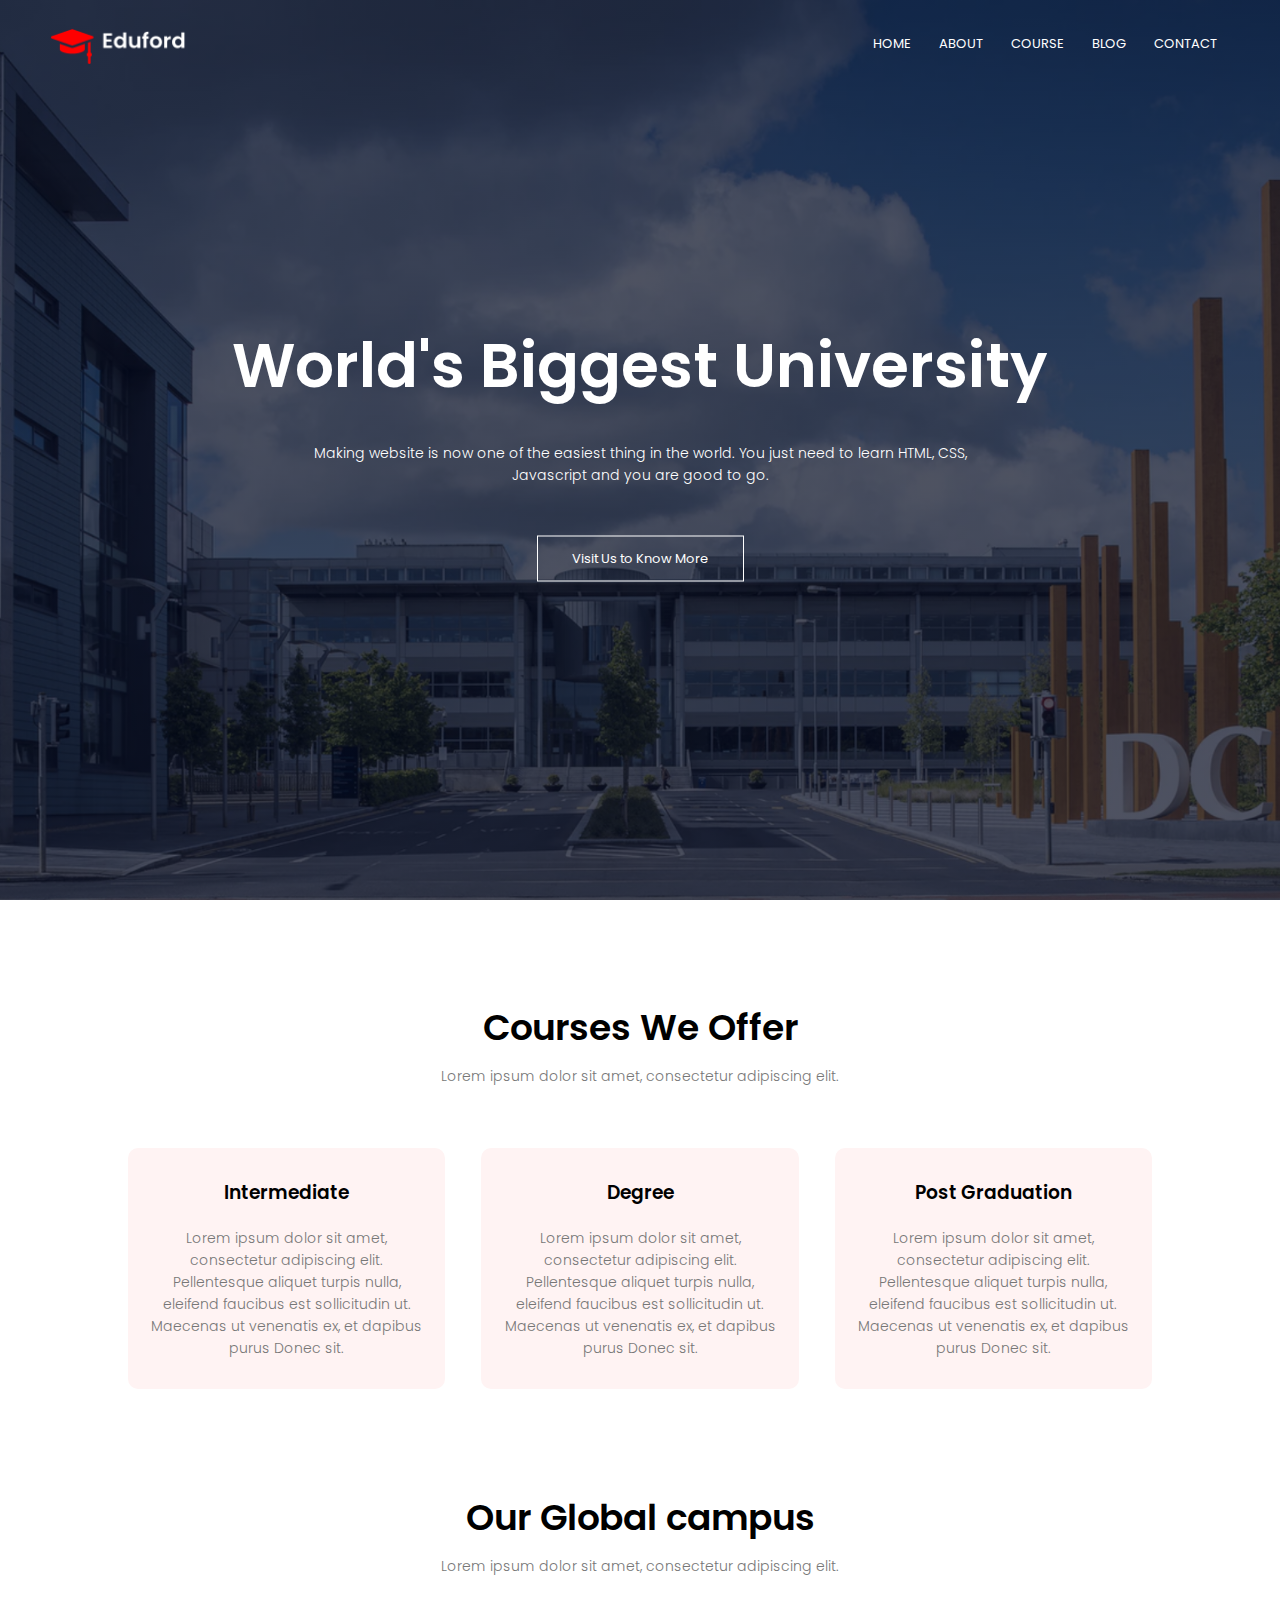
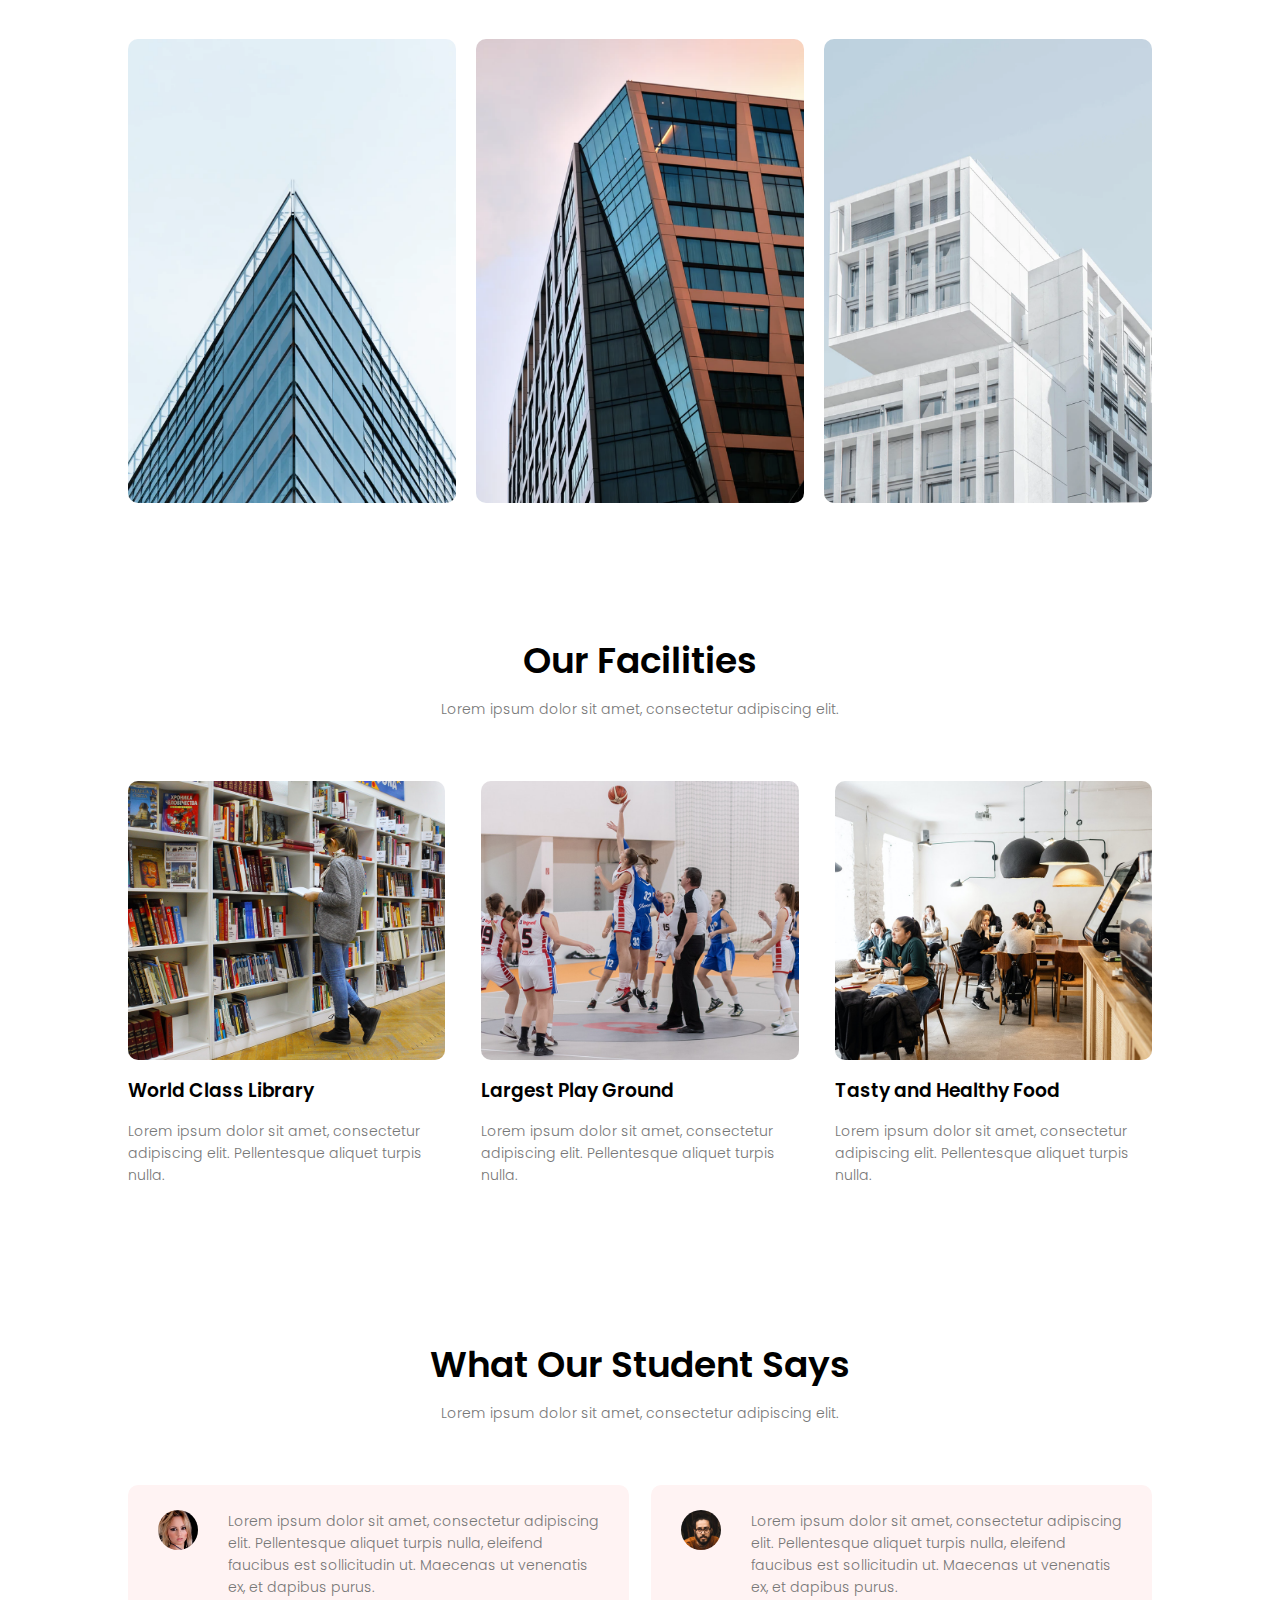
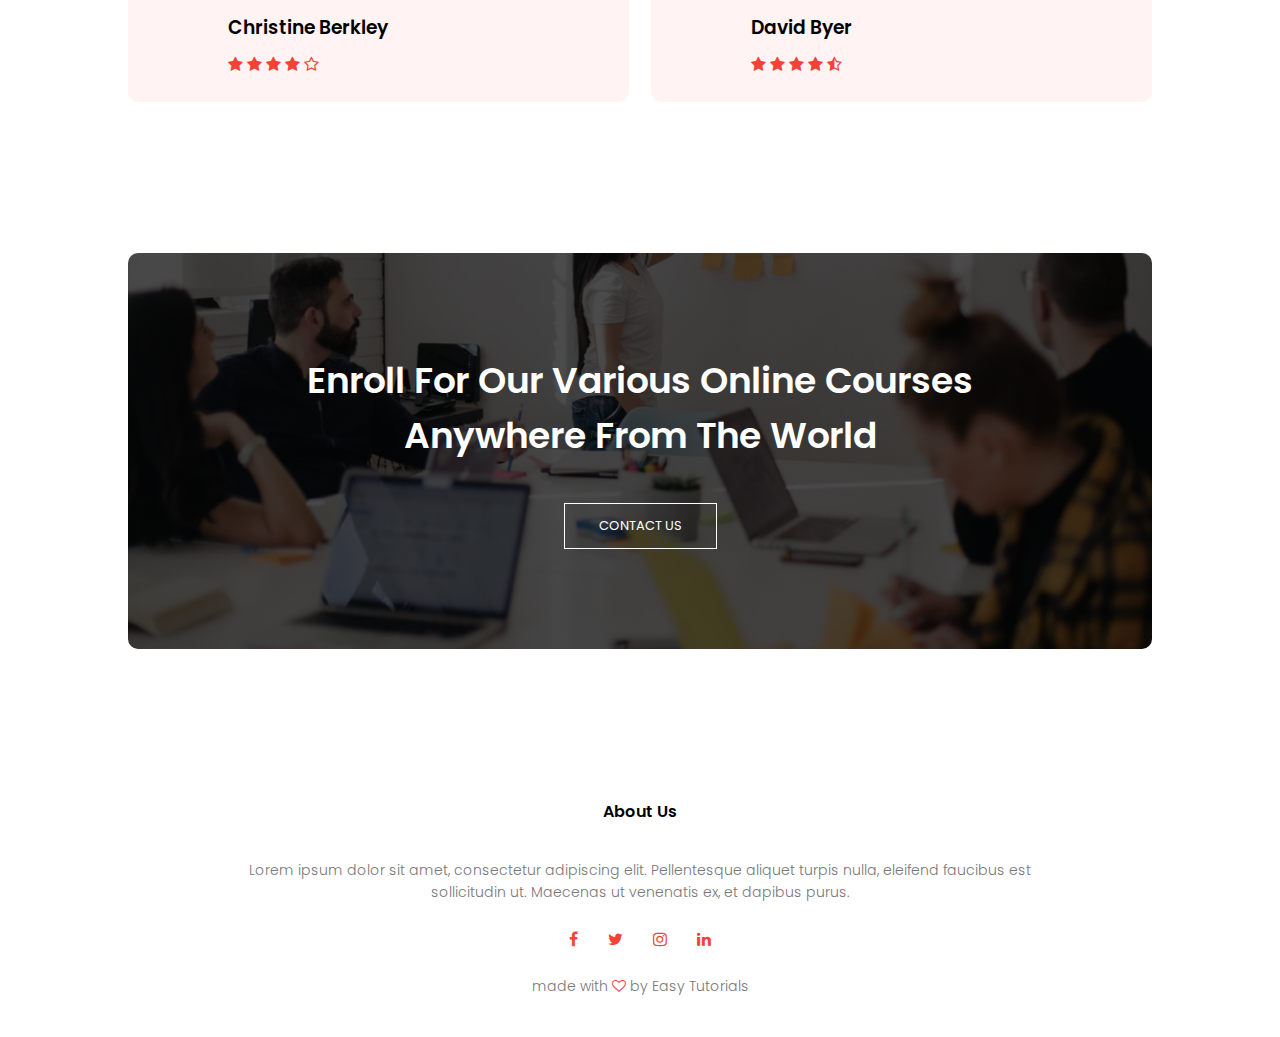
==== Restorans/Restorans-main/index.html @ 7d59f51b "Add files via upload" ====
<html>
<head>
<meta name="viewport" content="width=device-width, initial-scale=1.0">
<title>University Website Design - Easy Tutorials</title>
<link rel="stylesheet" href="style.css">
<link href="https://fonts.googleapis.com/css?family=Poppins:100,200,300,400,600,700&display=swap" rel="stylesheet">
<link rel="stylesheet" href="https://stackpath.bootstrapcdn.com/font-awesome/4.7.0/css/font-awesome.min.css"> 
</head>
<body>
    <section class="header">
        
        <nav>
            <a href="index.html"><img src="images/logo.png"></a>
            <div class="nav-links" id="navLinks">  
                <i class="fa fa-close" onclick="hideMenu()"></i>
                <ul>
                    <li><a href="index.html">HOME</a></li>
                    <li><a href="about.html">ABOUT</a></li>
                    <li><a href="course.html">COURSE</a></li>
                    <li><a href="blog.html">BLOG</a></li>
                    <li><a href="contact.html">CONTACT</a></li>
                </ul>
            </div>
            <i class="fa fa-bars" onclick="showMenu()"></i>
        </nav>
        
        <div class="text-box">
            <h1>World's Biggest University</h1>
            <p>Making website is now one of the easiest thing in the world. You just need to learn HTML, CSS,<br>Javascript and you are good to go.</p>
            <a href="contact.html" class="hero-btn">Visit Us to Know More</a>
        </div>
    </section>
    
<!---------- course ----------->
    
    <section class="course">
        <h1>Courses We Offer</h1>
        <p>Lorem ipsum dolor sit amet, consectetur adipiscing elit.</p>
        <div class="row">
            <div class="course-col">
                <h3>Intermediate</h3>
                <p>Lorem ipsum dolor sit amet, consectetur adipiscing elit. Pellentesque aliquet turpis nulla, eleifend faucibus est sollicitudin ut. Maecenas ut venenatis ex, et dapibus purus Donec sit.</p>
            </div>
            <div class="course-col">
                <h3>Degree</h3>
                <p>Lorem ipsum dolor sit amet, consectetur adipiscing elit. Pellentesque aliquet turpis nulla, eleifend faucibus est sollicitudin ut. Maecenas ut venenatis ex, et dapibus purus Donec sit.</p>
            </div>
            <div class="course-col">
                <h3>Post Graduation</h3>
                <p>Lorem ipsum dolor sit amet, consectetur adipiscing elit. Pellentesque aliquet turpis nulla, eleifend faucibus est sollicitudin ut. Maecenas ut venenatis ex, et dapibus purus Donec sit.</p>
            </div>
        </div>
    </section>
    
<!---------- campus ---------->
    
    <section class="campus">
        <h1>Our Global campus</h1>
        <p>Lorem ipsum dolor sit amet, consectetur adipiscing elit.</p>
            <div class="row">
                <div class="campus-col">
                    <img src="images/london.png">
                    <div class="layer">
                        <h3>LONDON</h3>
                    </div>
                </div>
                <div class="campus-col">
                    <img src="images/newyork.png">
                    <div class="layer">
                        <h3>NEW YORK</h3>
                    </div>
                </div>
                <div class="campus-col">
                    <img src="images/washington.png">
                    <div class="layer">
                        <h3>WASHINGTON</h3>
                    </div>
                </div>
                
            </div>
    </section>
    
<!---------- Facilities ---------->
    
    <section class="facility">
        <h1>Our Facilities</h1>
        <p>Lorem ipsum dolor sit amet, consectetur adipiscing elit.</p>
            <div class="row">
                <div class="facility-col">
                    <img src="images/library.png">
                    <h3>World Class Library</h3>
                    <p>Lorem ipsum dolor sit amet, consectetur adipiscing elit. Pellentesque aliquet turpis nulla.</p>
                </div>
                <div class="facility-col">
                    <img src="images/basketball.png">
                    <h3>Largest Play Ground</h3>
                    <p>Lorem ipsum dolor sit amet, consectetur adipiscing elit. Pellentesque aliquet turpis nulla.</p>
                </div>
                <div class="facility-col">
                    <img src="images/cafeteria.png">
                    <h3>Tasty and Healthy Food</h3>
                    <p>Lorem ipsum dolor sit amet, consectetur adipiscing elit. Pellentesque aliquet turpis nulla.</p>
                </div>
            </div>
    </section>
    
    
<!---------- testimonials ---------->
    
    <section class="testimonials">
        <h1>What Our Student Says</h1>
        <p>Lorem ipsum dolor sit amet, consectetur adipiscing elit.</p>
            <div class="row">
                <div class="testimonial-col">
                    <img src="images/user1.jpg">
                    <div> 
                        <p>Lorem ipsum dolor sit amet, consectetur adipiscing elit. Pellentesque aliquet turpis nulla, eleifend faucibus est sollicitudin ut. Maecenas ut venenatis ex, et dapibus purus.</p>
                        <h3>Christine Berkley</h3>
                        <i class="fa fa-star"></i>
                        <i class="fa fa-star"></i>
                        <i class="fa fa-star"></i>
                        <i class="fa fa-star"></i>
                        <i class="fa fa-star-o"></i>
                    </div>
                </div>
                <div class="testimonial-col">
                    <img src="images/user2.jpg">
                    <div>
                        <p>Lorem ipsum dolor sit amet, consectetur adipiscing elit. Pellentesque aliquet turpis nulla, eleifend faucibus est sollicitudin ut. Maecenas ut venenatis ex, et dapibus purus.</p>
                        <h3>David Byer</h3>
                        <i class="fa fa-star"></i>
                        <i class="fa fa-star"></i>
                        <i class="fa fa-star"></i>
                        <i class="fa fa-star"></i>
                        <i class="fa fa-star-half-o"></i>
                    </div>
                </div>
                
            </div>
    </section>
    
<!------ Call To Action ------>

<section class="cta">
    
       <h1>Enroll For Our Various Online Courses<br>Anywhere From The World</h1>
        <a href="" class="hero-btn">CONTACT US</a>
    
</section>    
 
<!-------- footer ---------->

<section class="footer">
        <h4>About Us</h4>
        <p>Lorem ipsum dolor sit amet, consectetur adipiscing elit. Pellentesque aliquet turpis nulla, eleifend faucibus est<br>sollicitudin ut. Maecenas ut venenatis ex, et dapibus purus.</p>
        <div class="icons">
            <a href=""><i class="fa fa-facebook"></i></a>
            <a href=""><i class="fa fa-twitter"></i></a>
            <a href=""><i class="fa fa-instagram"></i></a>
            <a href=""><i class="fa fa-linkedin"></i></a>
            
        </div>
        <a href="" class="footer-link"><p>made with <i class="fa fa-heart-o"></i> by Easy Tutorials</p></a>
</section>    
  
  
<!----JavaScript for toggle menu---->
<script>
    var navLinks = document.getElementById("navLinks");

    function showMenu() {
        navLinks.style.right = "0";
    }

    function hideMenu() {
        navLinks.style.right = "-200px";
    }
</script> 
    
</body>
</html>
---- Restorans/Restorans-main/style.css ----
*{
    margin: 0;
    padding: 0;
    font-family: 'Poppins', sans-serif;
}
.header{
    min-height: 100vh;
    width: 100%;
    background-image: linear-gradient(rgba(4,9,30,0.7),rgba(4,9,30,0.7)),url(images/banner.png);
    background-position: center;
    background-size: cover;
    position: relative;
    overflow: hidden;
}

nav{
    display: flex;
    padding: 2% 4%;
    justify-content: space-between;
    align-items: center;
}
nav img{
    width: 135px;
}
.nav-links{
    flex: 1;
    text-align: right;
}
.nav-links ul li{
    list-style: none;
    display: inline-block;
    padding: 8px 12px;
    position: relative;
}
.nav-links ul li a{
    color: #fff;
    text-decoration: none;
    font-size: 13px;
}
.nav-links ul li::after{
    content: '';
    width: 0%;
    height: 2px;
    background: #f44336;
    display: block;
    margin: auto;
    transition: .5s;    
}
.nav-links ul li:hover::after{
    width: 100%;
}
nav .fa{
    display: none;
}

.text-box{
    width: 90%;
    color: #fff;
    position: absolute;
    top: 50%;
    left: 50%;
    transform: translate(-50%, -50%);
    text-align: center;
}
.text-box h1{
    font-size: 62px;
}
.text-box p{
    margin: 20px 0 40px;
    font-size: 14px;
    color: #fff;
}
.hero-btn {
    display: inline-block;
    text-decoration: none;
    color: #fff;
    border: 1px solid #fff;
    padding: 12px 34px;
    font-size: 13px;
    background: transparent;
    position: relative;
    cursor: pointer;
    transition: 1s;
}

.hero-btn:hover{
    border: 1px solid #f44336;
    background: #f44336;
}


@media(max-width: 700px)
{
   .nav-links ul li
    {
        display: block;
    }
    .nav-links
    {
        position: fixed;
        background: #f44336;
        height: 100vh;
        width: 200px;
        top: 0;
        right: -200px;
        text-align: left;
        z-index: 2;
        transition: 0.5s;
    }
    .nav-links ul{
        padding: 30px;
    }
    nav .fa{
        display: block;
        color: #fff;
        margin: 10px;
        font-size: 22px;
        cursor: pointer; 
    }
    .text-box h1{
        font-size: 20px;
    }
}

/*---------- course --------*/

.course{
    width: 80%;
    margin: auto;
    text-align: center;
    padding-top: 100px;
}
h1{
    font-size: 36px;
    font-weight: 600;
}
p{
    color: #777;
    font-size: 14px;
    font-weight: 300;
    line-height: 22px;
    padding: 10px;
}
.row{
    margin-top: 5%;
    display: flex;
    justify-content: space-between;  
}
  
.course-col{
    flex-basis: 31%;
    background: #fff3f3;
    border-radius: 10px;
    margin-bottom: 5%;
    padding: 20px 12px;
    box-sizing: border-box;
    transition: .5s;
}
h3{
    text-align: center;
    font-weight: 600;
    margin: 10px 0;
}
.course-col:hover{
    box-shadow: 0 0 20px 0px rgba(0, 0, 0, 0.2);
}

@media (max-width:700px){
    .row{
        flex-direction: column;
    }
} 

/*---------------- campus ----------------*/

.campus{
    width: 80%;
    margin: auto;
    text-align: center;
    padding-top: 50px;
}
.campus-col{
    flex-basis: 32%;
    border-radius: 10px;
    margin-bottom: 30px;
    position: relative;
    overflow: hidden;
}
.campus-col img{
    width: 100%;
}

.layer{
    background: transparent;
    height: 100%;
    width: 100%;
    top: 0;
    left: 0;
    position: absolute;
    transition: .5s;
}
.layer:hover{
    background: rgba(226, 0, 0, 0.7);
}
.layer h3{
    width: 100%;
    font-weight: 500;
    color: #fff;
    font-size: 26px;
    bottom: 0;
    left: 50%;
    transform: translateX(-50%);
    position: absolute;
    opacity: 0;
    transition: .5s;
}
.layer:hover h3{
    bottom: 49%;
    opacity: 1;
}

/*-------------- Facilities ----------------*/

.facility{
    width: 80%;
    margin: auto;
    text-align: center;
    padding-top: 100px;
}
.facility-col{
    flex-basis: 31%;
    border-radius: 10px;
    margin-bottom: 5%;
    text-align: left;
}
.facility-col img{
    width: 100%;
    border-radius: 10px;
}
.facility-col p{
    padding: 0;
}
.facility-col h3{
    margin-top: 16px;
    margin-bottom: 15px;
    text-align: left;
}

/*---------------- testimonials ------------------*/

.testimonials{
    width: 80%;
    margin: auto;
    padding-top: 100px;
    text-align: center;
}

.testimonial-col{
    flex-basis: 44%;
    border-radius: 10px;
    margin-bottom: 5%;
    text-align: left;
    background: #fff3f3;
    padding: 25px;
    cursor: pointer;
    display: flex;
}
.testimonial-col img{
    height: 40px;
    margin-left: 5px;
    margin-right: 30px;
    border-radius: 50%;
}
.testimonial-col p{
    padding: 0;
}
.testimonial-col h3{
    margin-top: 15px;
    text-align: left;
}
.testimonial-col .fa{
    color: #f44336;
}

@media(max-width:700px){
    .testimonial-col img{
        margin-left: 0px;
        margin-right: 15px;
    }
}

/*-------- Call To Action ----------*/


.cta{
    margin: 100px auto;
    width: 80%;
    background-image: linear-gradient(rgba(0,0,0,0.7),rgba(0,0,0,0.7)),url(images/banner2.jpg);
    background-position: center;
    background-size: cover;
    border-radius: 10px;
    text-align: center;
    padding: 100px 0;
}
.cta h1{
    color: #fff;
    margin-bottom: 40px; 
    padding: 0; 
}

@media(max-width:700px){
    .cta h1{
        font-size: 24px;
    }
}

/*--------------Footer---------------*/

.footer{
    width: 100%;
    text-align: center;
    padding: 30px 0;
}
.footer h4{
    margin-bottom: 25px;
    margin-top: 20px;
    font-weight: 600;
}

.icons .fa{
    color: #f44336;
    margin: 0 13px;
    cursor: pointer;
    padding: 18px 0;
}
.fa-heart-o{
    color: #f44336;
}


/*--------------- About Us Page --------------*/


.sub-header{
    height: 50vh;
    width: 100%;
    background-image: linear-gradient(rgba(4,9,30,0.7),rgba(4,9,30,0.7)),url(images/background.jpg);
    background-position: center;
    background-size: cover;
    text-align: center;
    color: #fff;
}
.sub-header h1{
    margin-top: 100px;
}
.about-us{
    width: 80%;
    margin: auto;
    padding-top: 80px;
    padding-bottom: 50px;
}

.about-col{
    flex-basis: 48%;
    padding: 30px 2px;
}
.about-col h1{
    padding-top: 0;
}
.about-col p{
    padding: 15px 0 25px;
}

.hero-btn.red-btn{
    border: 1px solid #f44336;
    background: transparent;
    color: #f44336;
}
.hero-btn.red-btn:hover{
    border: 1px solid #f44336;
    background: #f44336;
    color: #fff;
}
.hero-btn.red-btn::after{
    background: #f44336;
}
.hero-btn.red-btn::before{
    background: #f44336;
}
.content-image{
    flex-basis: 50%;
}
.about-col img{
    width: 100%;
}

/*---------- Blog Page -------------*/

.blog-content{
    width: 80%;
    margin: auto;
    padding: 60px 0;
}
.blog-left{
    flex-basis: 65%;
}
.blog-right{
    flex-basis: 32%;
}
.blog-left img{
    width: 100%;
}
.blog-left h2{
    color: #222;
    font-weight: 600;
    margin: 30px 0;
}
.blog-left p{
    color: #999;
    padding: 0;
}

.blog-right h3{
    background: #f44336;
    color: #fff;
    padding: 7px 0;
    font-size: 16px;
    margin-bottom: 20px;
}
.blog-right div{
    display: flex;
    align-items: center;
    justify-content: space-between;
    color: #555;
    padding: 8px;
    box-sizing: border-box;
}

.comment-box{
    border: 1px solid #ccc;
    margin: 50px 0;
    padding: 10px 20px;
}

.comment-box h3{
    text-align: left;
}
.comment-form input, .comment-form textarea{
    width: 100%;
    padding: 10px;
    margin: 15px 0;
    box-sizing: border-box;
    border: none;
    outline: none;
    background: #f0f0f0;
}
.comment-form button{
    margin: 10px 0;
}


@media (max-width:700px){
    .sub-header h1{
        font-size: 24px;
    }
} 


/*------- Contact Us Page ------------*/

.location{
    width: 80%;
    margin: auto;
    padding: 80px 0;
}
.location iframe{
    width: 100%;
}

.contact-us{
    width: 80%;
    margin: auto;
}
.contact-col{
    flex-basis: 48%;
    margin-bottom: 30px;
}

.contact-col div{
    display: flex;
    align-items: center;
    margin-bottom: 40px;
}

.contact-col div .fa{
    font-size: 28px;
    color: #f44336;
    margin: 10px;
    margin-right: 30px;
}
    
.contact-col div p{
    padding: 0;
}
.contact-col div h5{
    font-size: 20px;
    margin-bottom: 5px;
    color: #555;
    font-weight: 400;
    
}
.contact-col input, .contact-col textarea{
    width: 100%;
    padding: 15px;
    margin-bottom: 17px;
    outline: none;
    border: 1px solid #ccc;
}

.footer-link{
    text-decoration: none;
    color: #777;
}
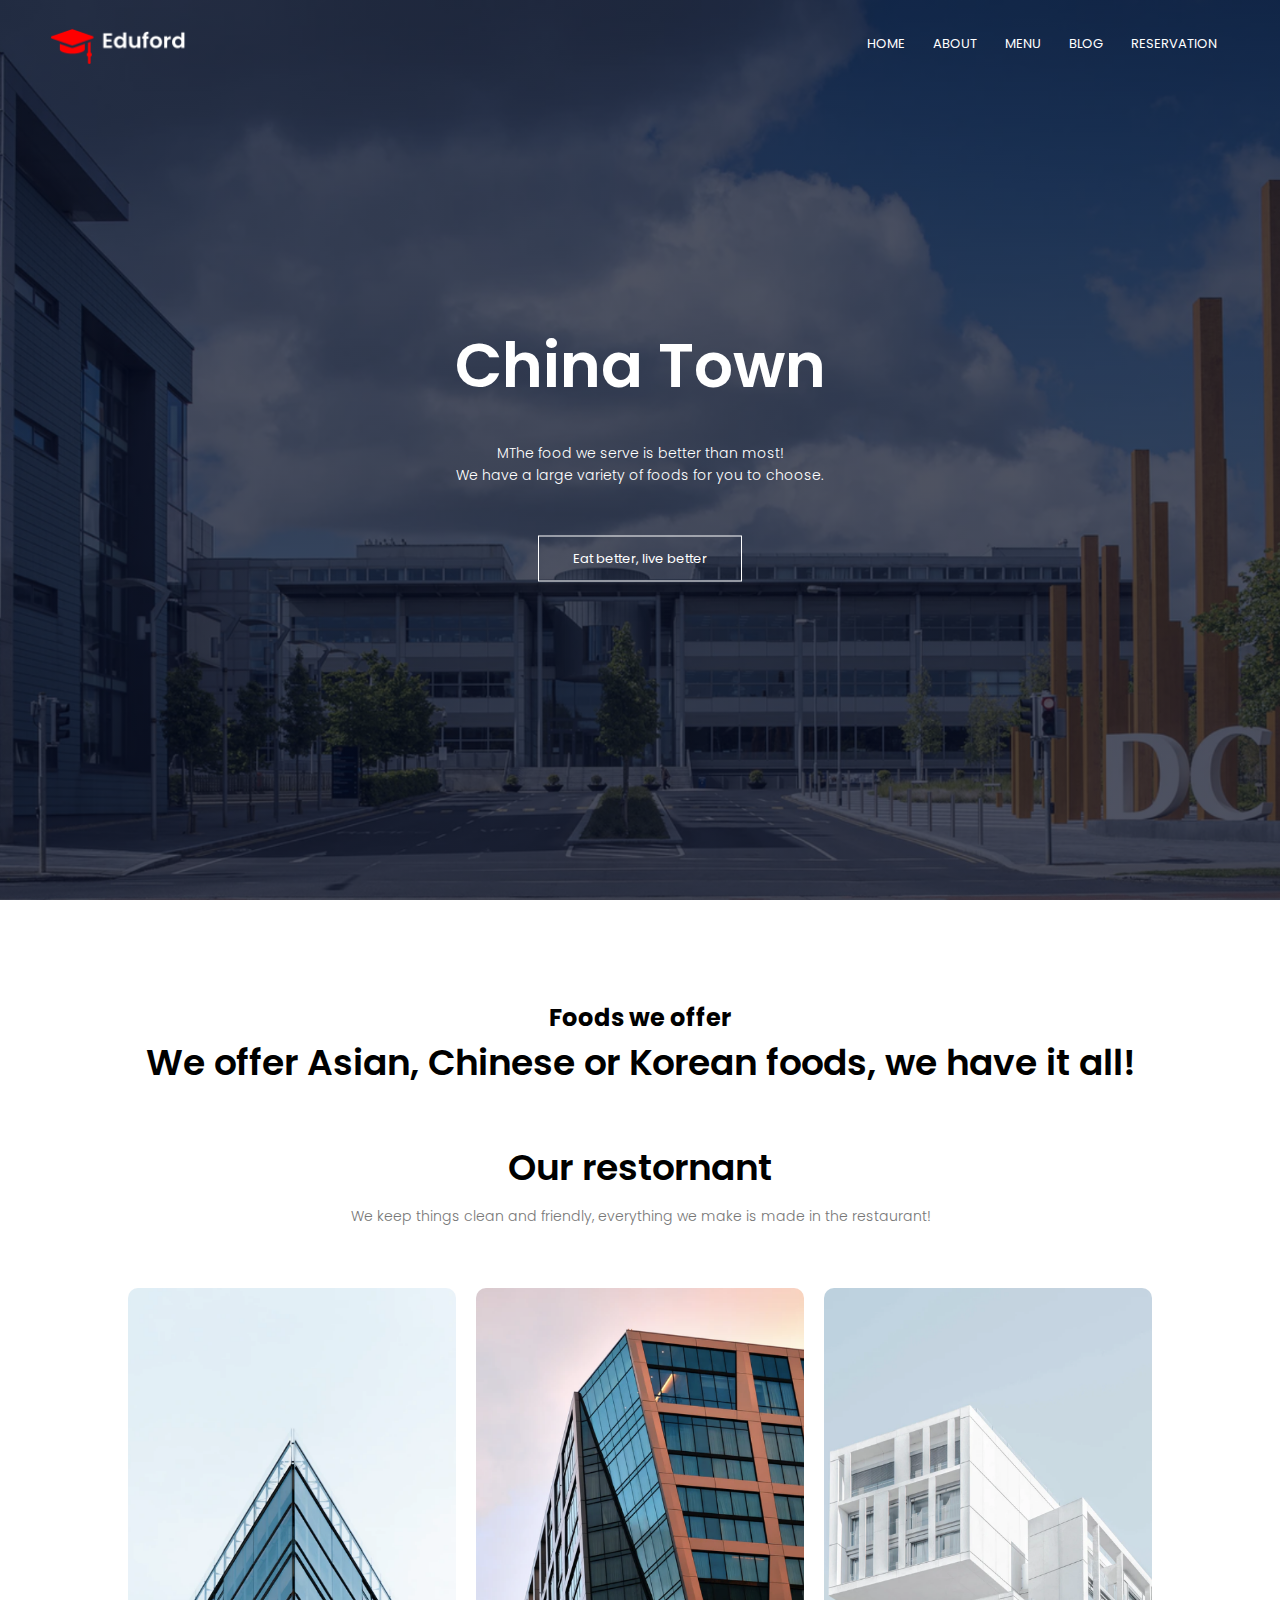
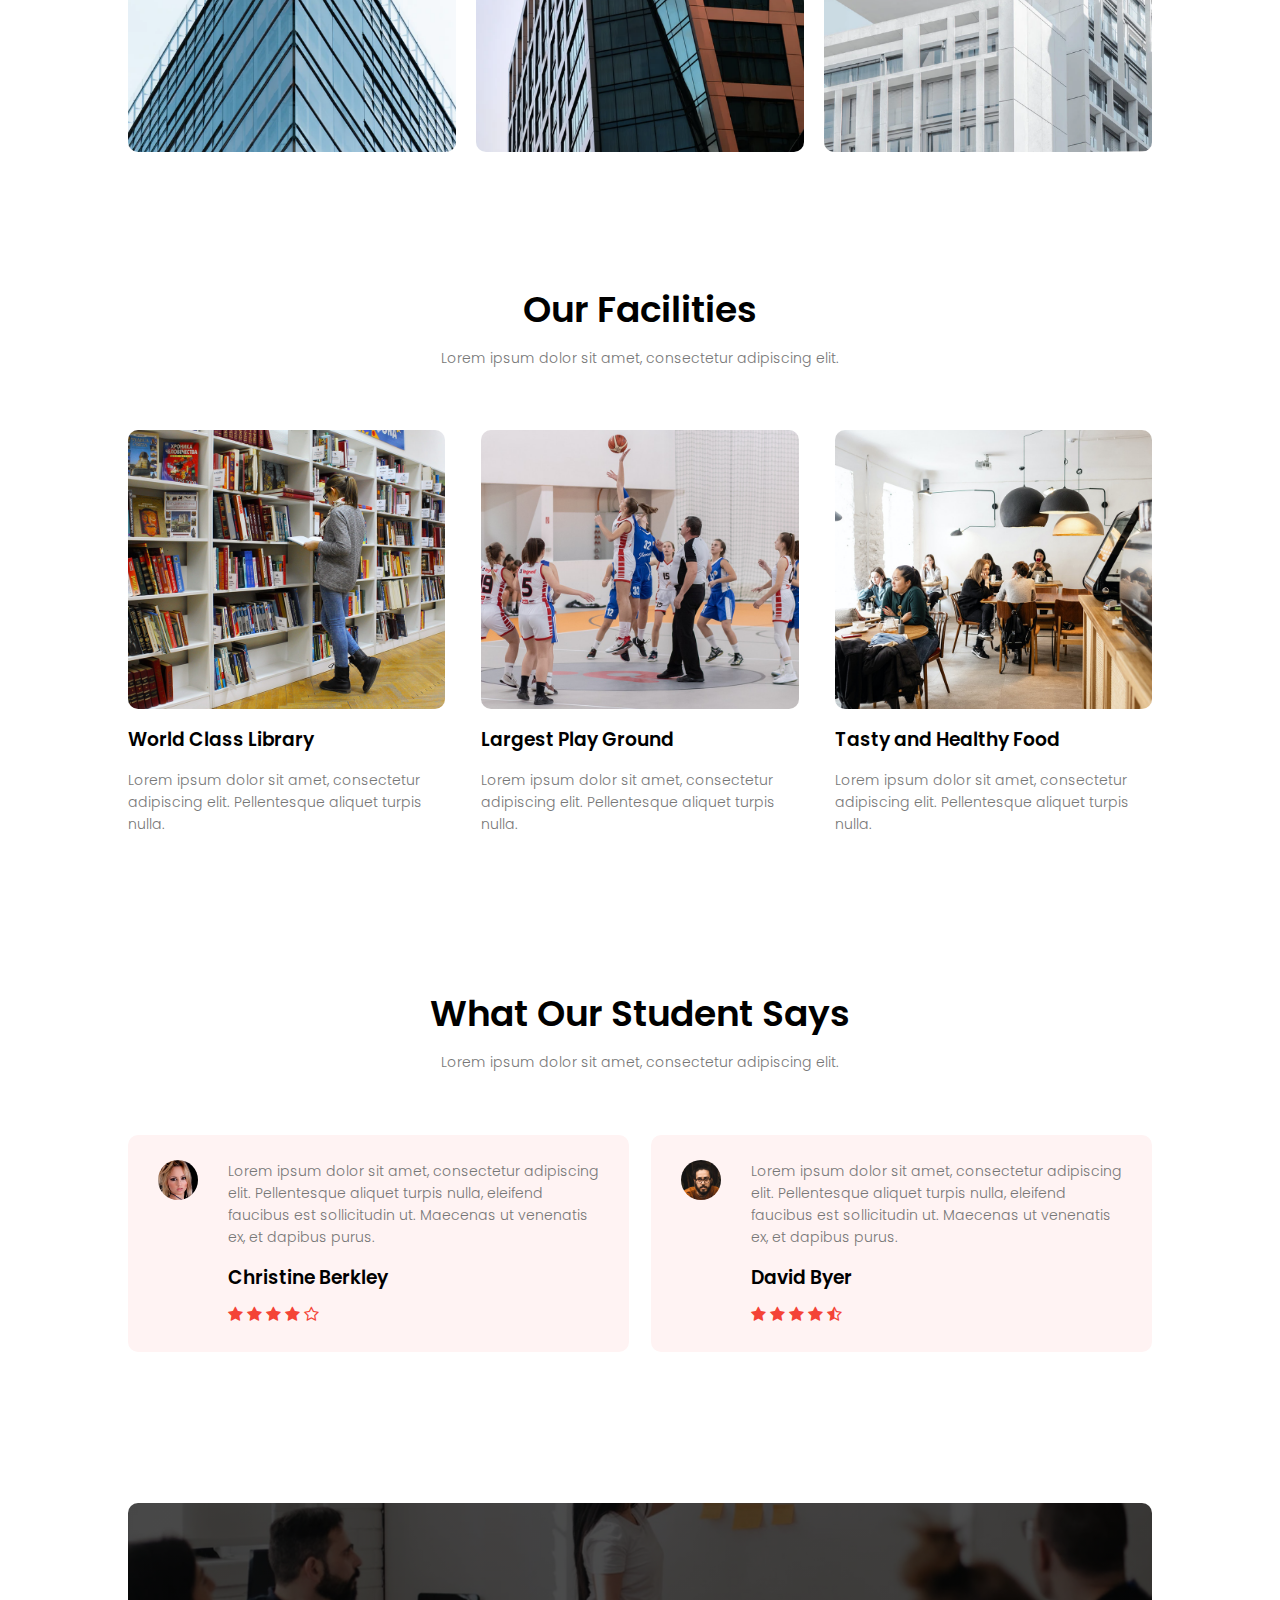
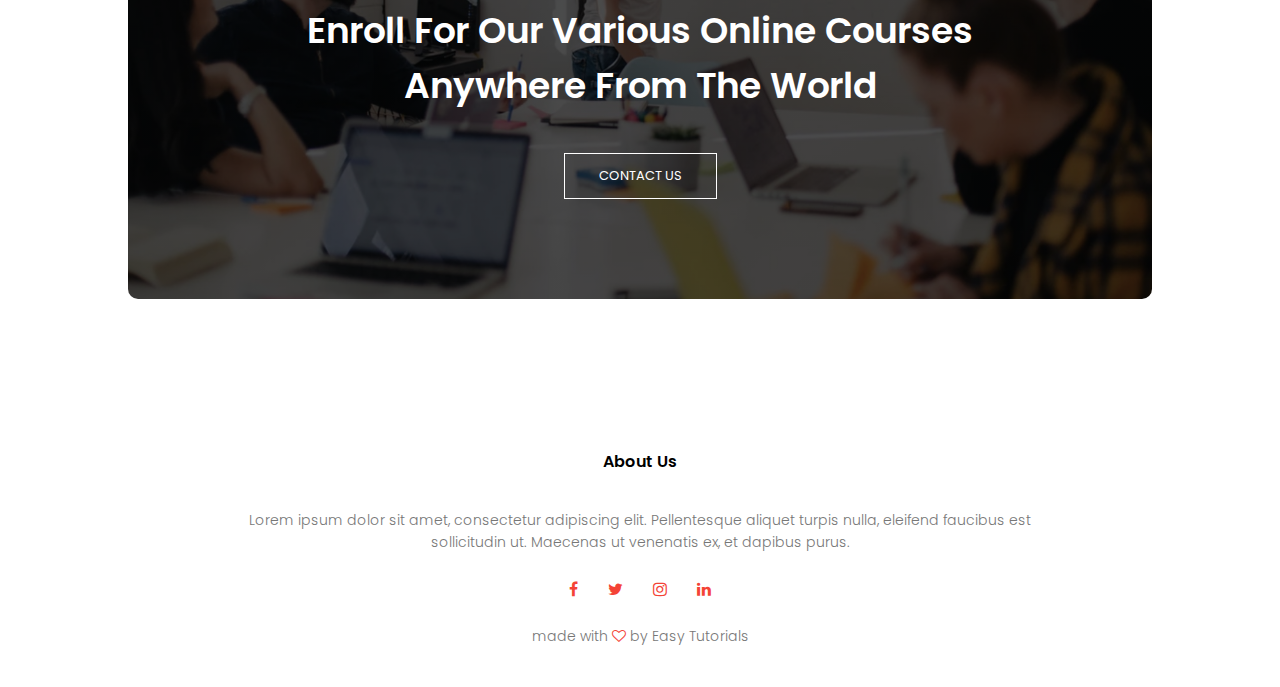
==== commit c6c0d2b2: "Update index.html" ====
--- a/Restorans/Restorans-main/index.html
+++ b/Restorans/Restorans-main/index.html
@@ -16,47 +16,33 @@
                 <ul>
                     <li><a href="index.html">HOME</a></li>
                     <li><a href="about.html">ABOUT</a></li>
-                    <li><a href="course.html">COURSE</a></li>
+                    <li><a href="course.html">MENU</a></li>
                     <li><a href="blog.html">BLOG</a></li>
-                    <li><a href="contact.html">CONTACT</a></li>
+                    <li><a href="contact.html">RESERVATION</a></li>
                 </ul>
             </div>
             <i class="fa fa-bars" onclick="showMenu()"></i>
         </nav>
         
         <div class="text-box">
-            <h1>World's Biggest University</h1>
-            <p>Making website is now one of the easiest thing in the world. You just need to learn HTML, CSS,<br>Javascript and you are good to go.</p>
-            <a href="contact.html" class="hero-btn">Visit Us to Know More</a>
+            <h1>China Town</h1>
+            <p>MThe food we serve is better than most!<br>We have a large variety of foods for you to choose.</p>
+            <a href="contact.html" class="hero-btn">Eat better, live better</a>
         </div>
     </section>
     
 <!---------- course ----------->
     
     <section class="course">
-        <h1>Courses We Offer</h1>
-        <p>Lorem ipsum dolor sit amet, consectetur adipiscing elit.</p>
-        <div class="row">
-            <div class="course-col">
-                <h3>Intermediate</h3>
-                <p>Lorem ipsum dolor sit amet, consectetur adipiscing elit. Pellentesque aliquet turpis nulla, eleifend faucibus est sollicitudin ut. Maecenas ut venenatis ex, et dapibus purus Donec sit.</p>
-            </div>
-            <div class="course-col">
-                <h3>Degree</h3>
-                <p>Lorem ipsum dolor sit amet, consectetur adipiscing elit. Pellentesque aliquet turpis nulla, eleifend faucibus est sollicitudin ut. Maecenas ut venenatis ex, et dapibus purus Donec sit.</p>
-            </div>
-            <div class="course-col">
-                <h3>Post Graduation</h3>
-                <p>Lorem ipsum dolor sit amet, consectetur adipiscing elit. Pellentesque aliquet turpis nulla, eleifend faucibus est sollicitudin ut. Maecenas ut venenatis ex, et dapibus purus Donec sit.</p>
-            </div>
-        </div>
+        <h2>Foods we offer</h2>
+        <h1>We offer Asian, Chinese or Korean foods, we have it all!</h1>
     </section>
     
 <!---------- campus ---------->
     
     <section class="campus">
-        <h1>Our Global campus</h1>
-        <p>Lorem ipsum dolor sit amet, consectetur adipiscing elit.</p>
+        <h1>Our restornant</h1>
+        <p>We keep things clean and friendly, everything we make is made in the restaurant!</p>
             <div class="row">
                 <div class="campus-col">
                     <img src="images/london.png">
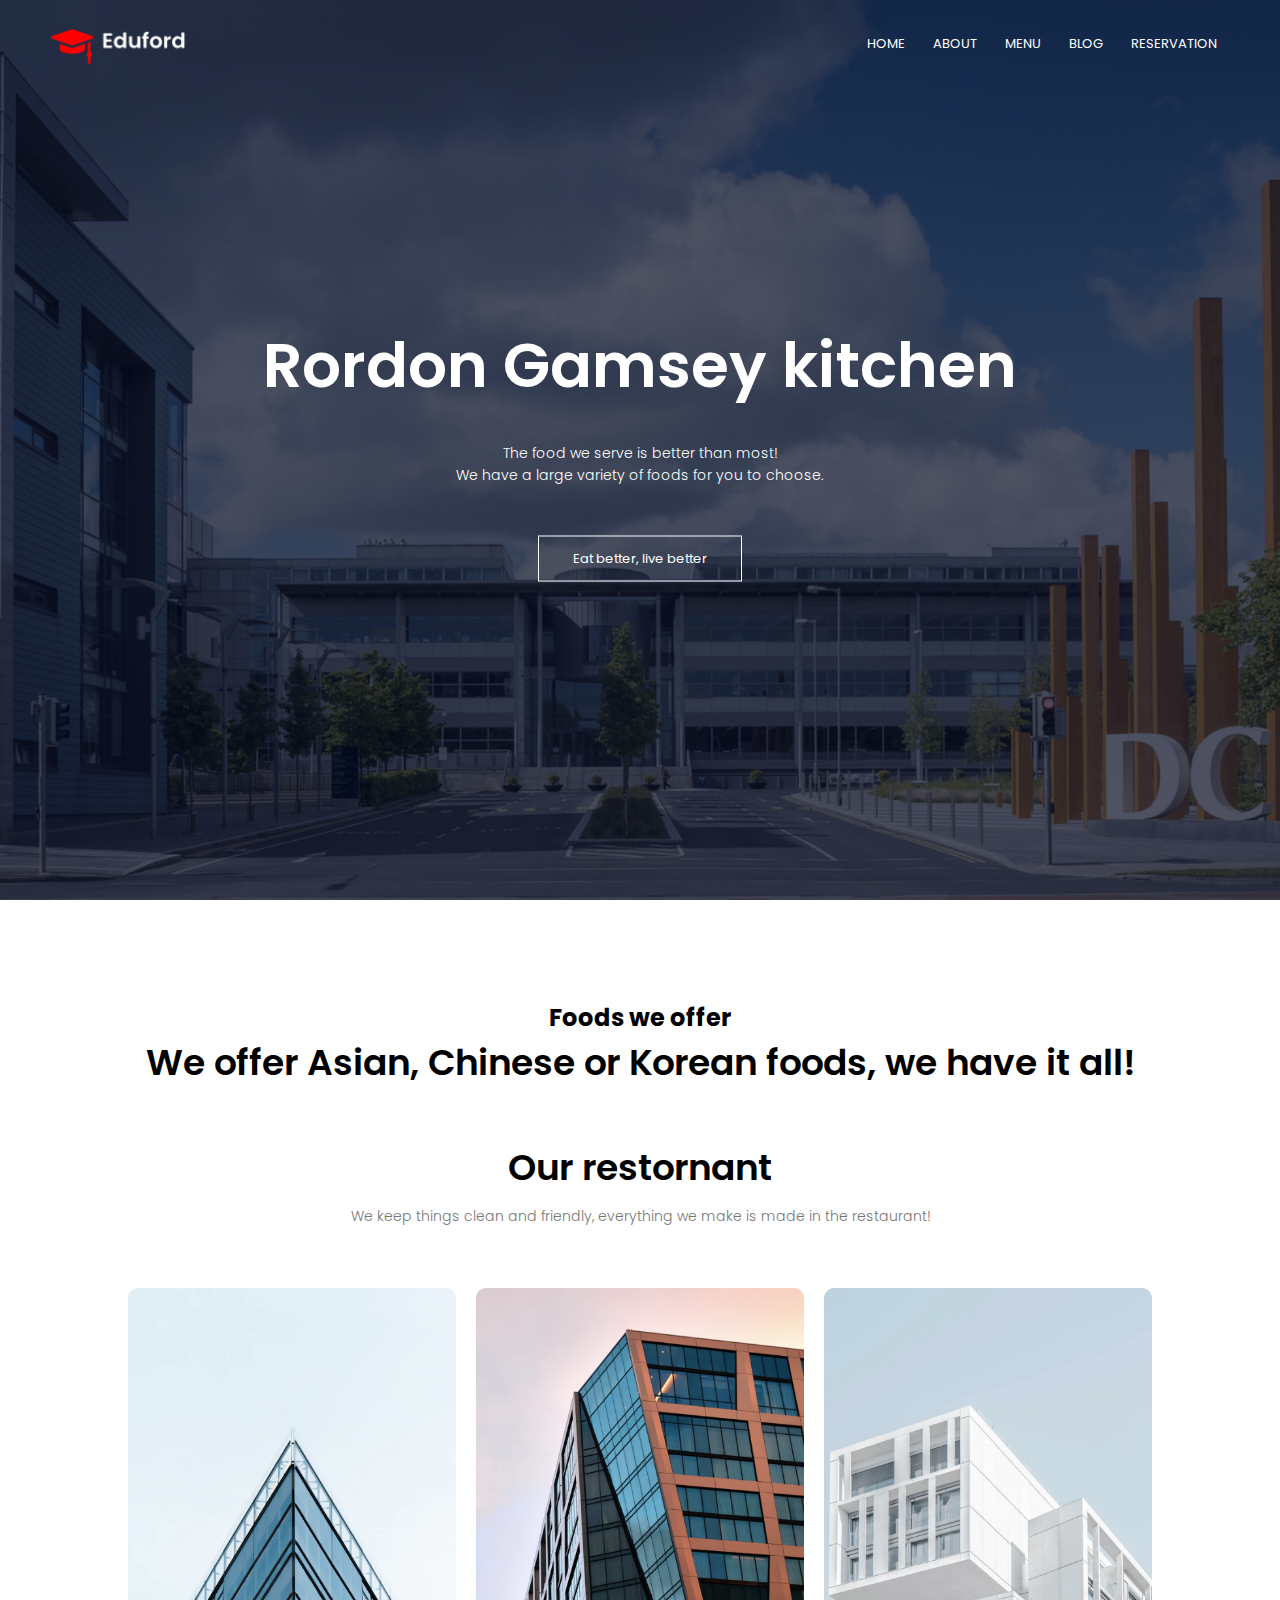
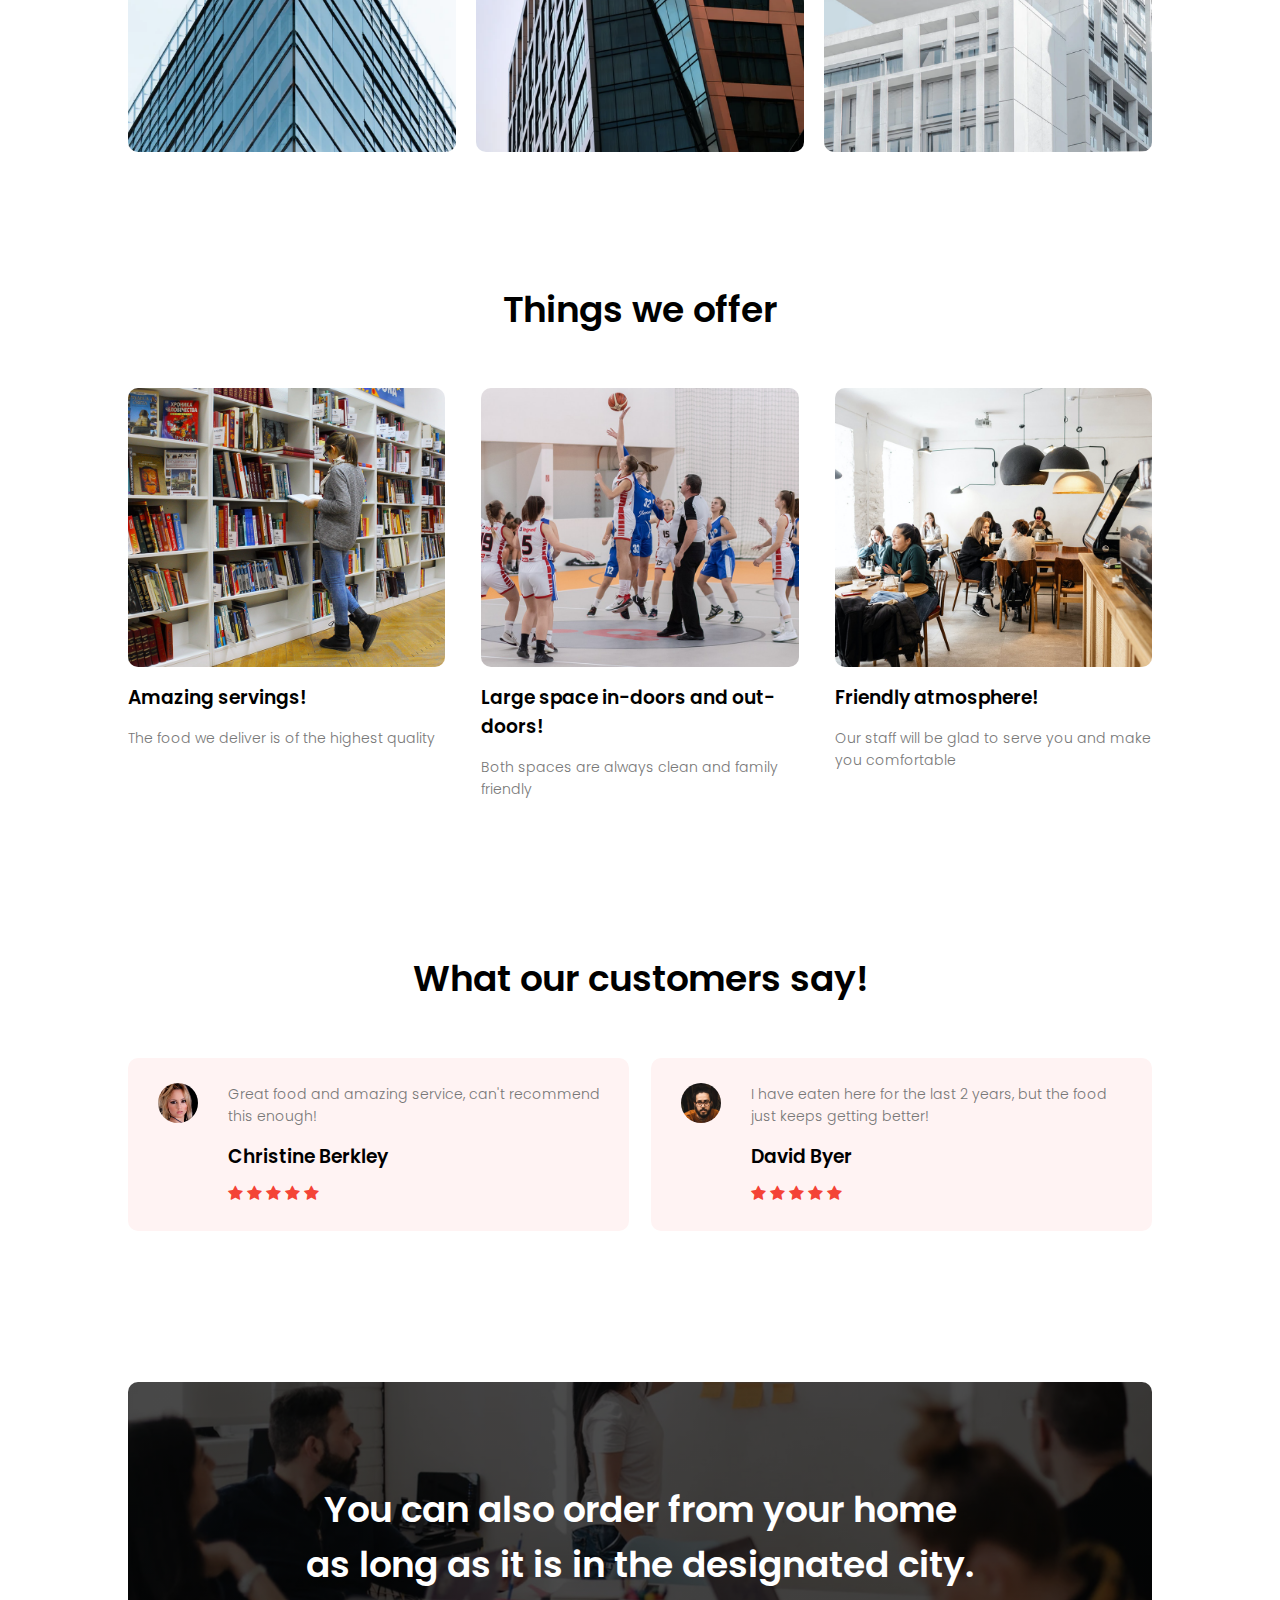
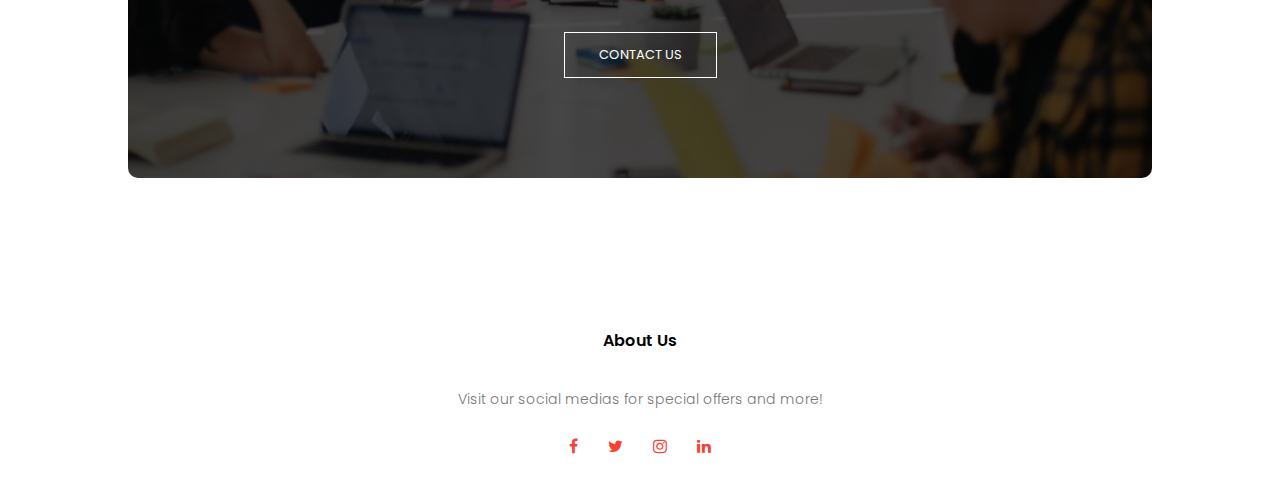
==== commit 43bb01ef: "fff" ====
--- a/Restorans/Restorans-main/index.html
+++ b/Restorans/Restorans-main/index.html
@@ -25,8 +25,8 @@
         </nav>
         
         <div class="text-box">
-            <h1>China Town</h1>
-            <p>MThe food we serve is better than most!<br>We have a large variety of foods for you to choose.</p>
+            <h1>Rordon Gamsey kitchen</h1>
+            <p>The food we serve is better than most!<br>We have a large variety of foods for you to choose.</p>
             <a href="contact.html" class="hero-btn">Eat better, live better</a>
         </div>
     </section>
@@ -38,7 +38,7 @@
         <h1>We offer Asian, Chinese or Korean foods, we have it all!</h1>
     </section>
     
-<!---------- campus ---------->
+<!---------- Locations ---------->
     
     <section class="campus">
         <h1>Our restornant</h1>
@@ -69,56 +69,54 @@
 <!---------- Facilities ---------->
     
     <section class="facility">
-        <h1>Our Facilities</h1>
-        <p>Lorem ipsum dolor sit amet, consectetur adipiscing elit.</p>
+        <h1>Things we offer</h1>
             <div class="row">
                 <div class="facility-col">
                     <img src="images/library.png">
-                    <h3>World Class Library</h3>
-                    <p>Lorem ipsum dolor sit amet, consectetur adipiscing elit. Pellentesque aliquet turpis nulla.</p>
+                    <h3>Amazing servings!</h3>
+                    <p>The food we deliver is of the highest quality</p>
                 </div>
                 <div class="facility-col">
                     <img src="images/basketball.png">
-                    <h3>Largest Play Ground</h3>
-                    <p>Lorem ipsum dolor sit amet, consectetur adipiscing elit. Pellentesque aliquet turpis nulla.</p>
+                    <h3>Large space in-doors and out-doors!</h3>
+                    <p>Both spaces are always clean and family friendly</p>
                 </div>
                 <div class="facility-col">
                     <img src="images/cafeteria.png">
-                    <h3>Tasty and Healthy Food</h3>
-                    <p>Lorem ipsum dolor sit amet, consectetur adipiscing elit. Pellentesque aliquet turpis nulla.</p>
+                    <h3>Friendly atmosphere!</h3>
+                    <p>Our staff will be glad to serve you and make you comfortable</p>
                 </div>
             </div>
     </section>
     
     
-<!---------- testimonials ---------->
+<!---------- Reviews ---------->
     
     <section class="testimonials">
-        <h1>What Our Student Says</h1>
-        <p>Lorem ipsum dolor sit amet, consectetur adipiscing elit.</p>
+        <h1>What our customers say!</h1>
             <div class="row">
                 <div class="testimonial-col">
                     <img src="images/user1.jpg">
                     <div> 
-                        <p>Lorem ipsum dolor sit amet, consectetur adipiscing elit. Pellentesque aliquet turpis nulla, eleifend faucibus est sollicitudin ut. Maecenas ut venenatis ex, et dapibus purus.</p>
+                        <p>Great food and amazing service, can't recommend this enough!</p>
                         <h3>Christine Berkley</h3>
                         <i class="fa fa-star"></i>
                         <i class="fa fa-star"></i>
                         <i class="fa fa-star"></i>
                         <i class="fa fa-star"></i>
-                        <i class="fa fa-star-o"></i>
+                        <i class="fa fa-star"></i>
                     </div>
                 </div>
                 <div class="testimonial-col">
                     <img src="images/user2.jpg">
                     <div>
-                        <p>Lorem ipsum dolor sit amet, consectetur adipiscing elit. Pellentesque aliquet turpis nulla, eleifend faucibus est sollicitudin ut. Maecenas ut venenatis ex, et dapibus purus.</p>
+                        <p>I have eaten here for the last 2 years, but the food just keeps getting better!</p>
                         <h3>David Byer</h3>
                         <i class="fa fa-star"></i>
                         <i class="fa fa-star"></i>
                         <i class="fa fa-star"></i>
                         <i class="fa fa-star"></i>
-                        <i class="fa fa-star-half-o"></i>
+                        <i class="fa fa-star"></i>
                     </div>
                 </div>
                 
@@ -129,7 +127,7 @@
 
 <section class="cta">
     
-       <h1>Enroll For Our Various Online Courses<br>Anywhere From The World</h1>
+       <h1>You can also order from your home<br>as long as it is in the designated city.</h1>
         <a href="" class="hero-btn">CONTACT US</a>
     
 </section>    
@@ -138,7 +136,7 @@
 
 <section class="footer">
         <h4>About Us</h4>
-        <p>Lorem ipsum dolor sit amet, consectetur adipiscing elit. Pellentesque aliquet turpis nulla, eleifend faucibus est<br>sollicitudin ut. Maecenas ut venenatis ex, et dapibus purus.</p>
+        <p>Visit our social medias for special offers and more!</p>
         <div class="icons">
             <a href=""><i class="fa fa-facebook"></i></a>
             <a href=""><i class="fa fa-twitter"></i></a>
@@ -146,7 +144,6 @@
             <a href=""><i class="fa fa-linkedin"></i></a>
             
         </div>
-        <a href="" class="footer-link"><p>made with <i class="fa fa-heart-o"></i> by Easy Tutorials</p></a>
 </section>    
   
   
